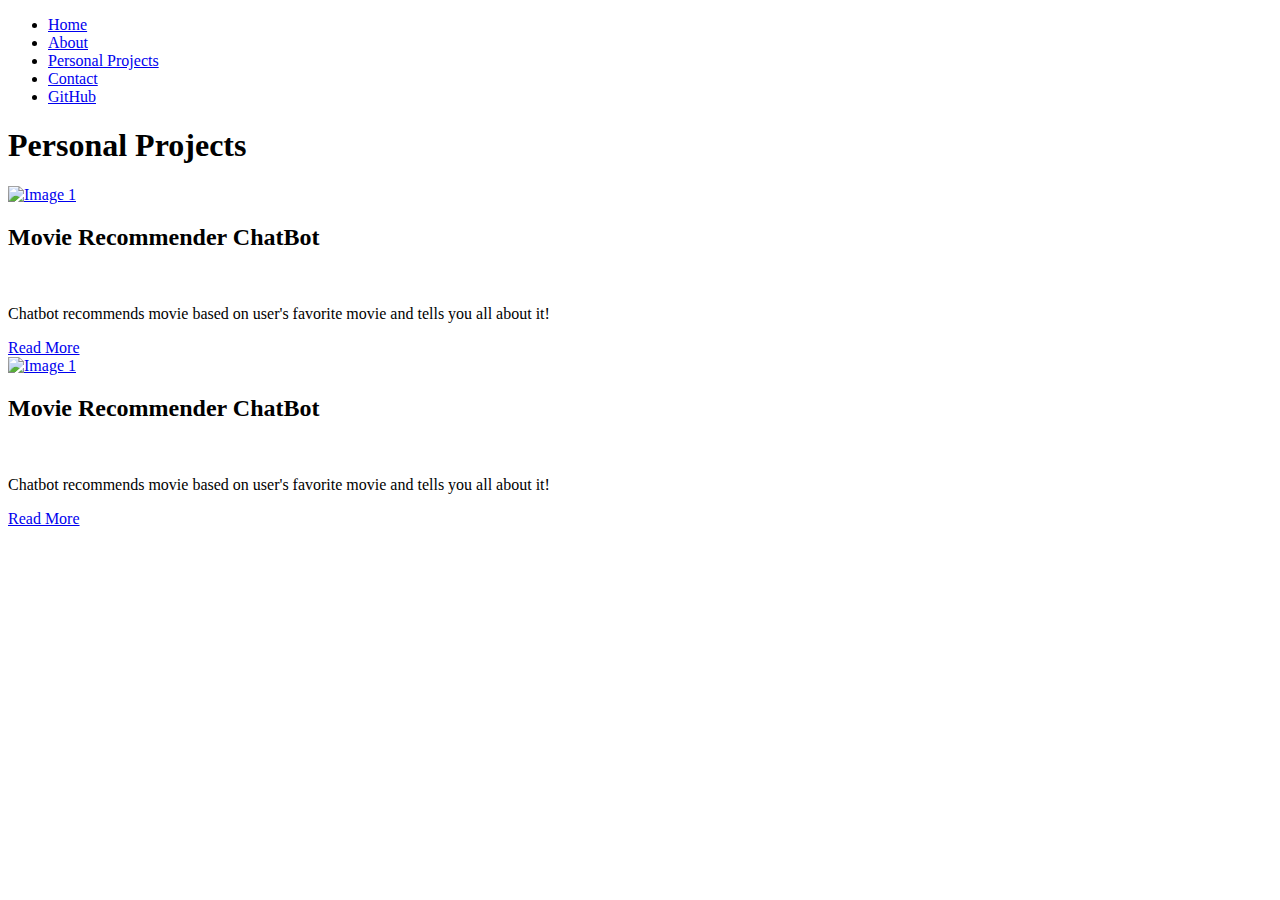
==== personal_project_page.html @ c12961d4 "Redid personal project landing page and started p1 page" ====
<!DOCTYPE html>
<html lang="en">
    <head>
        <meta charset="UTF-8">
        <meta http-equiv="X-UA-Compatible" content="IE=edge">
        <meta name="viewport" content="width=device-width, initial-scale=1.0">
        <title>Personal Portfolio Website</title>
        <link rel="stylesheet" href="style/style.css">
        <script type = "text/javascript" src="helper.js"></script>
    </head>
    <body>
        <div class="header">
            <div class="container">
                <nav>
                    <ul>
                        <li><a href="index.html#header">Home</a></li>
                        <li><a href="index.html#about">About</a></li>
                        <li><a href="#">Personal Projects</a></li>
                        <li><a href="index.html#contact">Contact</a></li>
                        <li><a href="https://github.com/tchiang0">GitHub</a></li>
                    </ul>
                </nav>
                <h1 id="pp-title">Personal Projects</h1>
            </div>
        </div>
        <div class="project_page_container">
            <div class="project_page_box">
                <a href="#" class="project_image_container" target="_blank" rel="noopener noreferrer">
                    <img src="images/four.jpeg" alt="Image 1">
                </a>
                <div class="project_desc">
                    <h2>Movie Recommender ChatBot</h2>
                    <br>
                    <p>Chatbot recommends movie based on user's favorite movie and tells you all about it!</p>
                    <a href="#" class="btn btn3" target="_blank" rel="noopener noreferrer">Read More</a>
                </div>
            </div>
            <div class="project_page_box">
                <a href="#" class="project_image_container" target="_blank" rel="noopener noreferrer">
                    <img src="images/four.jpeg" alt="Image 1">
                </a>
                <div class="project_desc">
                    <h2>Movie Recommender ChatBot</h2>
                    <br>
                    <p>Chatbot recommends movie based on user's favorite movie and tells you all about it!</p>
                    <a href="#" class="btn btn3" target="_blank" rel="noopener noreferrer">Read More</a>
                </div>
            </div>
        </div>
    </body>
</html>
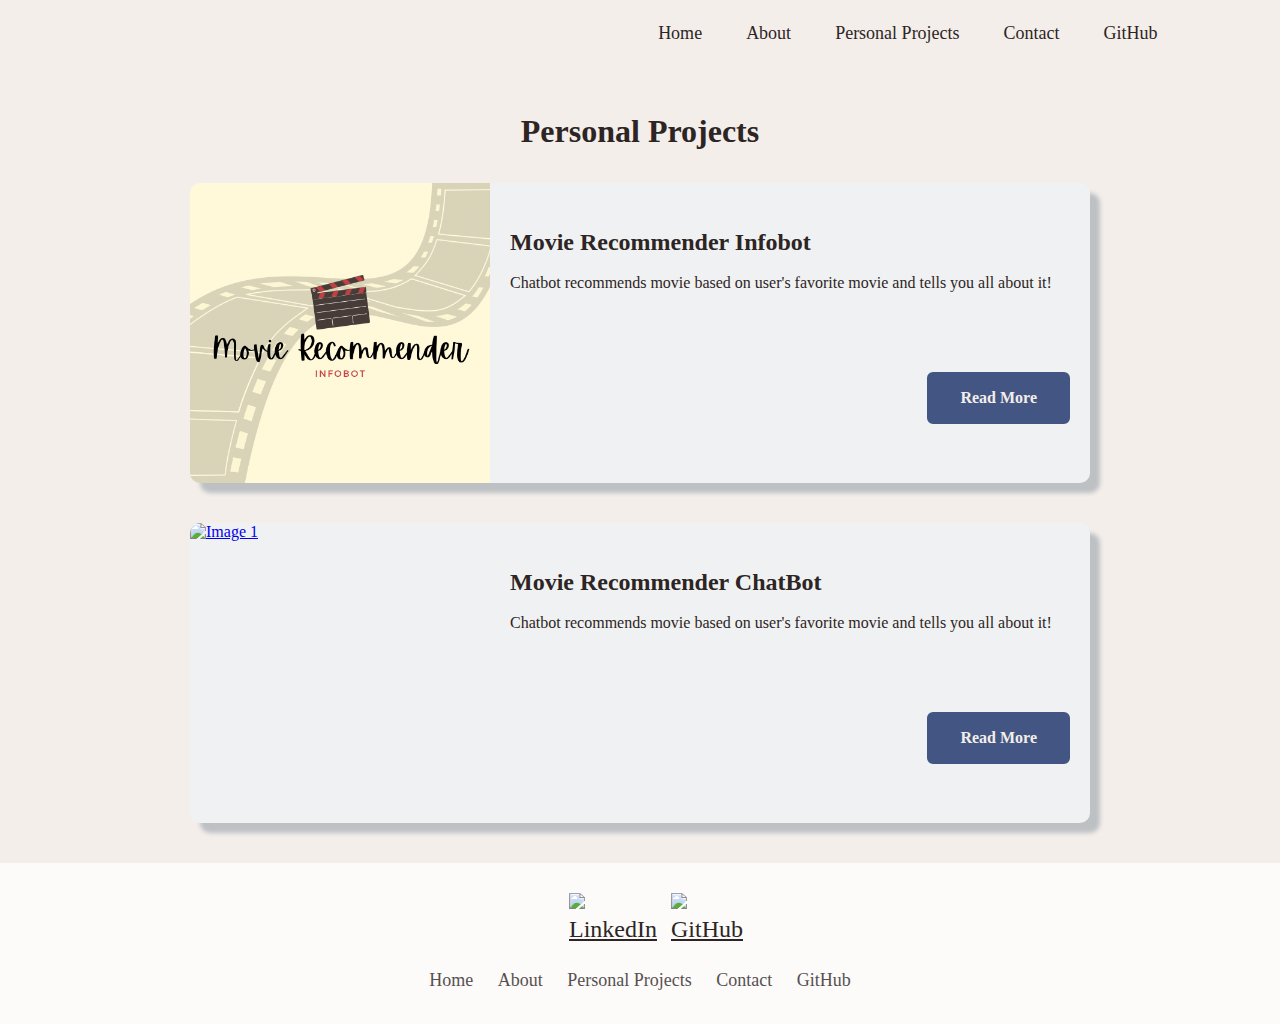
==== commit d977baf9: "Updated project 1 info" ====
--- a/personal_project_page.html
+++ b/personal_project_page.html
@@ -1,75 +1,73 @@
 <!DOCTYPE html>
 <html lang="en">
-    <head>
-        <meta charset="UTF-8">
-        <meta http-equiv="X-UA-Compatible" content="IE=edge">
-        <meta name="viewport" content="width=device-width, initial-scale=1.0">
-        <title>Personal Portfolio Website</title>
-        <link rel="stylesheet" href="style/style.css">
-        <script type = "text/javascript" src="helper.js"></script>
-    </head>
-    <body>
-        <div class="header">
-            <div class="container">
-                <nav>
-                    <ul>
-                        <li><a href="index.html#header">Home</a></li>
-                        <li><a href="index.html#about">About</a></li>
-                        <li><a href="#">Personal Projects</a></li>
-                        <li><a href="index.html#contact">Contact</a></li>
-                        <li><a href="https://github.com/tchiang0">GitHub</a></li>
-                    </ul>
-                </nav>
-                <h1 id="pp-title">Personal Projects</h1>
+
+<head>
+    <meta charset="UTF-8">
+    <meta http-equiv="X-UA-Compatible" content="IE=edge">
+    <meta name="viewport" content="width=device-width, initial-scale=1.0">
+    <title>Personal Portfolio Website</title>
+    <link rel="stylesheet" href="style/style.css">
+    <script type="text/javascript" src="helper.js"></script>
+</head>
+
+<body>
+    <div class="header">
+        <div class="container">
+            <nav>
+                <ul>
+                    <li><a href="index.html#header">Home</a></li>
+                    <li><a href="index.html#about">About</a></li>
+                    <li><a href="#">Personal Projects</a></li>
+                    <li><a href="index.html#contact">Contact</a></li>
+                    <li><a href="https://github.com/tchiang0">GitHub</a></li>
+                </ul>
+            </nav>
+            <h1 id="pp-title">Personal Projects</h1>
+        </div>
+    </div>
+    <div class="project_page_container">
+        <div class="project_page_box">
+            <a href="project_1.html" class="project_image_container" target="_blank" rel="noopener noreferrer">
+                <img id="project_1" src="images/movie_project_pic_ver_2.PNG" alt="Image 1">
+            </a>
+            <div class="project_desc">
+                <h2>Movie Recommender Infobot</h2>
+                <br>
+                <p>Chatbot recommends movie based on user's favorite movie and tells you all about it!</p>
+                <a href="project_1.html" class="btn btn3" target="_blank" rel="noopener noreferrer">Read More</a>
             </div>
         </div>
-        <div class="project_page_container">
-            <div class="project_page_box">
-                <a href="#" class="project_image_container" target="_blank" rel="noopener noreferrer">
-                    <img src="images/four.jpeg" alt="Image 1">
-                </a>
-                <div class="project_desc">
-                    <h2>Movie Recommender ChatBot</h2>
-                    <br>
-                    <p>Chatbot recommends movie based on user's favorite movie and tells you all about it!</p>
-                    <a href="#" class="btn btn3" target="_blank" rel="noopener noreferrer">Read More</a>
-                </div>
-            </div>
-            <div class="project_page_box">
-                <a href="#" class="project_image_container" target="_blank" rel="noopener noreferrer">
-                    <img src="images/four.jpeg" alt="Image 1">
-                </a>
-                <div class="project_desc">
-                    <h2>Movie Recommender ChatBot</h2>
-                    <br>
-                    <p>Chatbot recommends movie based on user's favorite movie and tells you all about it!</p>
-                    <a href="#" class="btn btn3" target="_blank" rel="noopener noreferrer">Read More</a>
-                </div>
+        <div class="project_page_box">
+            <a href="#" class="project_image_container" target="_blank" rel="noopener noreferrer">
+                <img id="project_2" src="images/four.jpeg" alt="Image 1">
+            </a>
+            <div class="project_desc">
+                <h2>Movie Recommender ChatBot</h2>
+                <br>
+                <p>Chatbot recommends movie based on user's favorite movie and tells you all about it!</p>
+                <a href="#" class="btn btn3" target="_blank" rel="noopener noreferrer">Read More</a>
             </div>
         </div>
-    </body>
-</html>
+    </div>
+    <div class="footer-basic">
+        <footer>
+            <div class="social">
+                <a title="LinkedIn" id="linkedin-icon" href="https://www.linkedin.com/in/diane-chiang/" target="_blank" rel="noopener noreferrer">
+                    <img src="images/linkedin_icon.png" alt="LinkedIn"/>
+                </a>
+                <a title="Github" id="github-icon" href="https://github.com/tchiang0" target="_blank" rel="noopener noreferrer">
+                    <img src="images/github_icon.png" alt="GitHub"/>
+                </a>
+            </div>
+            <ul class="list-inline">
+                <li class="list-inline-item"><a href="index.html#header">Home</a></li>
+                <li class="list-inline-item"><a href="index.html#about">About</a></li>
+                <li class="list-inline-item"><a href="personal_project_page.html">Personal Projects</a></li>
+                <li class="list-inline-item"><a href="index.html#contact">Contact</a></li>
+                <li class="list-inline-item"><a href="https://github.com/tchiang0">GitHub</a></li>
+            </ul>
+        </footer>
+    </div>
+</body>
 
-
-
-
-
-
-
-
-
-
-
-
-
-
-
-
-
-
-
-
-
-
-
-
+</html>--- a/style/style.css
+++ b/style/style.css
@@ -0,0 +1,624 @@
+* {
+    margin: 0;
+    padding: 0;
+    font-family: "Georgia", serif;
+    box-sizing: border-box;
+}
+
+html {
+    scroll-behavior: smooth;
+}
+
+body {
+    background: #F3EEEA;
+    color: #2d2524;
+}
+
+.highlight {
+    background: url(//s2.svgbox.net/pen-brushes.svg?ic=brush-10&color=435683);
+    color: #F3EEEA;
+    margin: -2px -6px;
+    padding: 15px 20px;
+}
+
+#header {
+    width: 100%;
+    height: 100vh;
+    /* background-image: url(images/three.jpeg); */
+    background-size: cover;
+    background-position: center;
+}
+
+.container {
+    padding: 1% 8%;
+}
+
+.personal_portrait {
+    float: right;
+    display: inline;
+    width: 20%;
+    height: 80%;
+    background: #2d2524;
+}
+
+.header-text p {
+    position: relative;
+    top: 18px;
+    left: 2px;
+}
+
+.header-text h1 {
+    display: inline;
+    position: relative;
+    top: 32px;
+}
+
+.socials li {
+    display: inline-block;
+    list-style: none;
+    margin-top: 40px;
+    margin-left: 10px;
+}
+
+.socials a:hover {
+    opacity: 0.7;
+}
+
+nav {
+    display: flex;
+    float: right;
+    align-items: center;
+    justify-content: space-between;
+    flex-wrap: wrap;
+}
+
+nav ul li {
+    display: inline-block;
+    list-style: none;
+    margin: 10px 20px;
+}
+
+nav ul li a {
+    color: #2d2524;
+    text-decoration: none;
+    font-size: 18px;
+    position: relative;
+}
+
+nav ul li a::after {
+    content: '';
+    width: 0;
+    height: 3px;
+    background: #435683;
+    position: absolute;
+    left: 0;
+    bottom: -6px;
+    transition: 0.5s;
+}
+
+nav ul li a:hover::after {
+    width: 100%;
+}
+
+.header-text {
+    margin-top: 20%;
+    font-size: 30px;
+}
+
+.header-text h1 {
+    font-size: 60px;
+    margin-top: 20px;
+}
+
+/* ---------------------------About------------------------ */
+#about {
+    padding: 90px 0;
+    color: #2d2524;
+}
+
+.row {
+    display: flex;
+    justify-content: space-between;
+    flex-wrap: wrap;
+}
+
+.about-col-1 {
+    flex-basis: 35%;
+}
+
+.about-col-1 img {
+    width: 80%;
+    /* width:100% */
+    border-radius: 15px;
+}
+
+.about-col-2 {
+    flex-basis: 60%;
+}
+
+.subtitle {
+    font-size: 60px;
+    font-weight: 600;
+    color: #2d2524;
+}
+
+.tab-titles {
+    display: flex;
+    margin: 20px 0 40px;
+}
+
+.tab-links {
+    margin-right: 50px;
+    font-size: 18px;
+    font-weight: 500;
+    cursor: pointer;
+    position: relative;
+}
+
+.tab-links::after {
+    content: '';
+    width: 0;
+    height: 3px;
+    background: #435683;
+    position: absolute;
+    left: 0;
+    bottom: -10px;
+    transition: 0.5s;
+}
+
+.tab-links.active-link::after {
+    width: 50%;
+}
+
+.tab-contents ul li {
+    list-style: none;
+    margin: 25px 0;
+}
+
+.tab-contents ul li p {
+    text-align: left;
+    color: #435683;
+    font-weight: bold;
+}
+
+.tab-contents ul li span {
+    float: right;
+}
+
+.tab-contents a {
+    text-decoration: none;
+}
+
+.tab-contents img {
+    display: inline-block;
+    width: 50px;
+    height: 45px;
+    margin-top: 15px;
+    margin-right: 5px;
+}
+
+.tab-contents {
+    display: none;
+}
+
+.tab-contents.active-tab {
+    display: block;
+}
+
+/* ---------------------------Portfolio------------------------ */
+#portfolio {
+    padding: 80px 0;
+}
+
+.work-list {
+    display: grid;
+    grid-template-columns: repeat(auto-fit, minmax(250px, 1fr));
+    grid-gap: 40px;
+    margin-top: 20px;
+}
+
+.work {
+    border-radius: 10px;
+    position: relative;
+    overflow: hidden;
+}
+
+.work img {
+    width: 100%;
+    border-radius: 10px;
+    display: block;
+    transition: transform 0.5s;
+}
+
+.layer img {
+    width: 20px;
+    height: 20px;
+}
+
+.layer {
+    width: 100%;
+    height: 0;
+    background: linear-gradient(rgba(0, 0, 0, 0.5), #b7becc);
+    color: #F3EEEA;
+    border-radius: 10px;
+    position: absolute;
+    left: 0;
+    bottom: 0;
+    overflow: hidden;
+    display: flex;
+    align-items: center;
+    justify-content: center;
+    flex-direction: column;
+    padding: 0 40px;
+    text-align: center;
+    font-size: 14px;
+    transition: height 0.5s;
+}
+
+.layer h3 {
+    font-weight: bold;
+    margin-bottom: 20px;
+}
+
+.layer a {
+    margin-top: 20px;
+    text-decoration: none;
+    font-size: 18px;
+    line-height: 60px;
+    background: #F3EEEA;
+    width: 60px;
+    height: 60px;
+    border-radius: 50%;
+    display: flex;
+    justify-content: center;
+    transition: 0.5s;
+}
+
+.layer a:hover {
+    transform: scale(1.1);
+}
+
+.layer a img {
+    margin-top: 20px;
+}
+
+.work:hover img {
+    transform: scale(1.1);
+}
+
+.work:hover .layer {
+    height: 100%;
+}
+
+.btn {
+    display: block;
+    margin: 50px auto;
+    width: fit-content;
+    border: 1px solid #435683;
+    padding: 14px 30px;
+    border-radius: 6px;
+    border-width: medium;
+    text-decoration: none;
+    font-weight: bold;
+    color: #F3EEEA;
+    background-color: #435683;
+    transition: 0.5s;
+}
+
+.btn:hover {
+    color: #2d2524;
+    background-color: #F3EEEA;
+    transform: scale(1.1);
+}
+
+/* ---------------------------Contact------------------------ */
+.contact-left {
+    flex-basis: 50%;
+}
+
+.contact-right {
+    flex-basis: 50%;
+}
+
+.contact-left p {
+    font-size: 18px;
+    margin: 52px 0;
+}
+
+.contact-left p img {
+    margin-right: 5px;
+    vertical-align: middle;
+    width: 25px;
+    height: 25px;
+}
+
+.socials-icons {
+    margin-top: 30px;
+}
+
+.socials-icons a {
+    text-decoration: none;
+    font-size: 30px;
+    margin-top: 15px;
+    margin-right: 15px;
+    color: black;
+    display: inline-block;
+    transition: transform 0.5s;
+}
+
+#github-icon {
+    margin-left: 50px;
+}
+
+.socials-icons a:hover {
+    opacity: 0.7;
+    transform: translateY(-5px);
+}
+
+.btn.btn2 {
+    display: inline-block;
+}
+
+.contact-right form {
+    width: 100%;
+}
+
+form input,
+form textarea {
+    width: 100%;
+    border: 0;
+    outline: none;
+    background: white;
+    padding: 15px;
+    margin: 15px 0;
+    color: black;
+    font-size: 18px;
+    border-radius: 6px;
+}
+
+form .btn2 {
+    padding: 14px 60px;
+    font-size: 18px;
+    margin-top: 40px;
+    cursor: pointer;
+}
+
+#msg {
+    color: #435683;
+    margin-top: -40px;
+    display: block;
+}
+
+/* ---------------------------css for small screen------------------------ */
+@media only screen and (max-width: 600px) {
+    .header-text {
+        margin-top: 100%;
+        font-size: 16px;
+    }
+
+    .header-text h1 {
+        font-size: 30px;
+    }
+}
+
+/* ---------------------------Personal Project HTML------------------------ */
+#pp-title {
+    display: flex;
+    align-items: center;
+    justify-content: center;
+    margin-top: 100px;
+}
+
+.p_container {
+    display: grid;
+    grid-template-columns: 1fr;
+    /* Adjusted to fit one column */
+    grid-gap: 100px;
+    margin-top: 10px;
+}
+
+.p_row {
+    display: grid;
+    grid-template-columns: 1fr;
+    /* Adjusted to fit one column */
+    width: 65%;
+    height: 100%;
+    margin: 0 auto;
+    overflow: hidden;
+}
+
+.p_row li {
+    list-style: none;
+}
+
+.p_content {
+    display: flex;
+    border-radius: 10px;
+    position: relative;
+    height: 80%;
+    background-color: #F3EEEA;
+    box-shadow: 10px 10px 4px #bdc1c4;
+    margin: 10px 0;
+    overflow: hidden;
+}
+
+.p_content img {
+    width: 40%;
+    border-radius: 10px;
+}
+
+.p_content article {
+    color: #2d2524;
+    margin: 60px 30px;
+    /* Adjusted margin */
+}
+
+.p_content a {
+    margin-left: 300px;
+}
+
+.btn.btn3:hover {
+    background-color: #f0f1f2;
+}
+
+.project-name {
+    text-decoration: none;
+    color: #2d2524;
+}
+
+
+/* ---------------------------Personal Project Page HTML------------------------ */
+.project_page_container {
+    display: flex;
+    justify-content: center;
+    /* Center horizontally */
+    align-items: center;
+    /* Center vertically */
+    flex-direction: column;
+    /* Arrange items vertically */
+    margin-top: 20px;
+}
+
+.project_page_box {
+    width: 900px;
+    /* Adjust width as needed */
+    background-color: #f0f1f2;
+    box-shadow: 10px 10px 4px #bdc1c4;
+    border-radius: 10px;
+    box-sizing: border-box;
+    display: flex;
+    align-items: center;
+    /* Center vertically */
+    margin-bottom: 40px;
+    overflow: hidden;
+}
+
+.project_image_container {
+    flex: 0 0 auto;
+    /* Do not allow stretching */
+    width: 300px;
+    /* Adjust the width of the image */
+    height: 300px;
+    background-size: cover;
+    /* Scale the background image to cover the entire container */
+    background-position: left center;
+    /* Align the image to the left */
+    background-repeat: no-repeat;
+    /* Prevent repeating */
+}
+
+.project_image_container img {
+    width: 100%;
+    height: 100%;
+    transition: 0.5s;
+}
+
+.project_image_container img:hover {
+    transform: scale(1.1);
+}
+
+.project_desc {
+    flex-grow: 1;
+    padding-left: 20px;
+    padding-right: 20px;
+}
+
+.project_desc h2 {
+    margin-top: 38px;
+}
+
+.project_desc p {
+    margin: 0;
+}
+
+.project_desc a {
+    display: block;
+    text-align: right;
+}
+
+.btn.btn3 {
+    float: right;
+    margin-top: 80px;
+}
+
+.btn.btn3:hover {
+    background-color: #f0f1f2;
+}
+
+/* ---------------------------Project 1 HTML------------------------ */
+.demo {
+    border-radius: 5px;
+    display: block;
+    margin-top: 10px;
+    margin-left: auto;
+    margin-right: auto;
+    width: 55%;
+}
+
+.p1_desc {
+    width: 60%;
+    margin: 0 auto;
+    padding-left: 20px;
+    padding-right: 20px;
+    padding-bottom: 30px;
+    line-height: 2;
+}
+
+/* ---------------------------footer HTML------------------------ */
+.list-inline-item {
+    display: inline-block;
+    list-style: none;
+}
+
+.footer-basic {
+    padding: 30px 0;
+    background-color: #fcfbfa;
+    color: #2d2524;
+}
+
+.footer-basic ul {
+    padding: 0;
+    list-style: none;
+    text-align: center;
+    font-size: 18px;
+    line-height: 1.6;
+    margin-bottom: 0;
+}
+
+.footer-basic li {
+    padding: 0 10px;
+}
+
+.footer-basic ul a {
+    color: inherit;
+    text-decoration: none;
+    opacity: 0.8;
+}
+
+.footer-basic ul a:hover {
+    opacity: 1;
+    font-weight: bold;
+}
+
+.footer-basic .social {
+    text-align: center;
+    padding-bottom: 25px;
+}
+
+.footer-basic .social>a {
+    font-size: 24px;
+    width: 40px;
+    height: 40px;
+    line-height: 40px;
+    display: inline-block;
+    text-align: center;
+    border-radius: 50%;
+    margin: 0 8px;
+    color: inherit;
+}
+
+.footer-basic .social>a:hover {
+    opacity: 0.9;
+    transform: scale(1.1);
+    transition: 0.5s;
+}